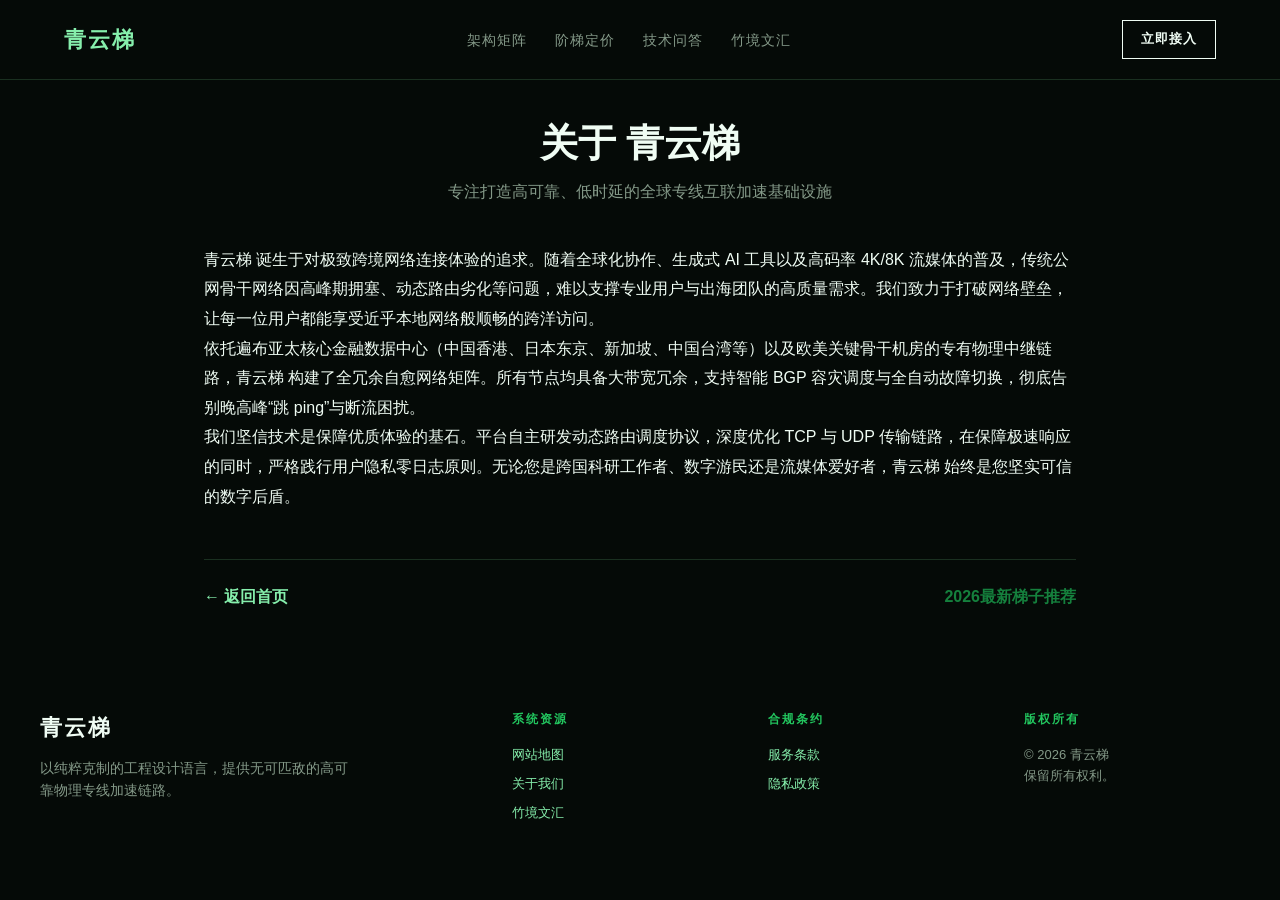
==== about.html @ e62d0f21 "feat: deploy qingyunticloud.cfd landing page with full SEO suite" ====
<!DOCTYPE html>
<html lang="zh-CN">
<head>
  <meta charset="UTF-8">
  <meta name="viewport" content="width=device-width, initial-scale=1.0">
  <title>关于我们 - 青云梯官方品牌起源与网络愿景</title>
  <link rel="canonical" href="https://qingyunticloud.cfd/about.html">
  <link rel="stylesheet" href="style.css">
</head>
<body>
  
        
        <nav class="wire-nav">
          <div class="wire-container wire-nav-inner">
            <a href="index.html" class="wire-logo">青云梯</a>
            <ul class="wire-menu">
              <li><a href="index.html#matrix">架构矩阵</a></li>
              <li><a href="index.html#staircase">阶梯定价</a></li>
              <li><a href="index.html#qna">技术问答</a></li>
              <li><a href="bamboo-notes.html">竹境文汇</a></li>
            </ul>
            <a href="https://ww012.twilightaff.com/#/?code=A56DH1Af" class="btn-wire-cta" target="_blank" rel="nofollow">立即接入</a>
          </div>
        </nav>
        
        <main style="max-width:920px; margin:40px auto; padding:0 24px; ">
          <header style="text-align:center; margin-bottom:40px;">
            <h1 style="font-size:38px; font-weight:900; line-height:1.25; margin-bottom:12px;">关于 青云梯</h1>
            <p style="color:var(--muted); font-size:16px;">专注打造高可靠、低时延的全球专线互联加速基础设施</p>
          </header>
          <div style="font-size:16px; line-height:1.85;">
            
        <p>青云梯 诞生于对极致跨境网络连接体验的追求。随着全球化协作、生成式 AI 工具以及高码率 4K/8K 流媒体的普及，传统公网骨干网络因高峰期拥塞、动态路由劣化等问题，难以支撑专业用户与出海团队的高质量需求。我们致力于打破网络壁垒，让每一位用户都能享受近乎本地网络般顺畅的跨洋访问。</p>
        <p>依托遍布亚太核心金融数据中心（中国香港、日本东京、新加坡、中国台湾等）以及欧美关键骨干机房的专有物理中继链路，青云梯 构建了全冗余自愈网络矩阵。所有节点均具备大带宽冗余，支持智能 BGP 容灾调度与全自动故障切换，彻底告别晚高峰“跳 ping”与断流困扰。</p>
        <p>我们坚信技术是保障优质体验的基石。平台自主研发动态路由调度协议，深度优化 TCP 与 UDP 传输链路，在保障极速响应的同时，严格践行用户隐私零日志原则。无论您是跨国科研工作者、数字游民还是流媒体爱好者，青云梯 始终是您坚实可信的数字后盾。</p>
        
          </div>
          <div style="margin-top:48px; padding-top:24px; border-top:1px solid var(--border); display:flex; justify-content:space-between; align-items:center;">
            <a href="index.html" style="font-weight:700;">← 返回首页</a>
            <a href="https://tizilab.net/paihang/" style="font-weight:700; color:var(--primary);" target="_blank">2026最新梯子推荐</a>
          </div>
        </main>
        
        <footer class="wire-container wire-footer">
          <div class="wire-footer-grid">
            <div>
              <div class="wire-logo" style="margin-bottom:12px;">青云梯</div>
              <p style="font-size:14px; color:var(--muted); max-width:320px;">以纯粹克制的工程设计语言，提供无可匹敌的高可靠物理专线加速链路。</p>
            </div>
            <div class="wire-footer-col">
              <h4>系统资源</h4>
              <ul>
                <li><a href="sitemap.html">网站地图</a></li>
                <li><a href="about.html">关于我们</a></li>
                <li><a href="bamboo-notes.html">竹境文汇</a></li>
              </ul>
            </div>
            <div class="wire-footer-col">
              <h4>合规条约</h4>
              <ul>
                <li><a href="terms.html">服务条款</a></li>
                <li><a href="privacy.html">隐私政策</a></li>
              </ul>
            </div>
            <div class="wire-footer-col">
              <h4>版权所有</h4>
              <p style="font-size:13px; color:var(--muted);">© 2026 青云梯<br>保留所有权利。</p>
            </div>
          </div>
        </footer>
        
        
</body>
</html>
---- style.css ----
/* Archetype 5: Swiss Clean / Pure Outline Grid (qingyunticloud.cfd) */
:root {
  --primary: #15803d;
  --secondary: #22c55e;
  --accent: #86efac;
  --bg: #050a07;
  --border: #1a3020;
  --text: #f0fdf4;
  --muted: #849988;
  --link-color: #86efac;
}
* { box-sizing: border-box; margin: 0; padding: 0; }
body { background: var(--bg); color: var(--text); font-family: -apple-system, BlinkMacSystemFont, "Segoe UI", Roboto, "Helvetica Neue", Arial, sans-serif; line-height: 1.6; }
a { color: var(--link-color); text-decoration: none; }
a:visited { color: var(--link-color); }
a:hover { color: var(--primary); text-decoration: underline; }

/* Wireframe Header (Borders only) */
.wire-nav { border-bottom: 1px solid var(--border); padding: 20px 0; background: var(--bg); position: sticky; top: 0; z-index: 99; }
.wire-container { max-width: 1200px; margin: 0 auto; padding: 0 24px; }
.wire-nav-inner { display: flex; justify-content: space-between; align-items: center; }
.wire-logo { font-size: 22px; font-weight: 800; text-transform: uppercase; letter-spacing: 2px; }
.wire-menu { list-style: none; display: flex; gap: 28px; }
.wire-menu a { font-size: 14px; text-transform: uppercase; letter-spacing: 1px; color: var(--muted); }
.wire-menu a:hover { color: var(--text); }
.btn-wire-cta { border: 1px solid var(--text); padding: 8px 18px; font-size: 13px; font-weight: 700; text-transform: uppercase; letter-spacing: 1px; color: var(--text) !important; text-decoration: none !important; }
.btn-wire-cta:hover { background: var(--text); color: var(--bg) !important; }

/* Left Artwork + Right Heavy Typography Hero */
.wire-hero { padding: 60px 0; border-bottom: 1px solid var(--border); }
.wire-hero-grid { display: grid; grid-template-columns: 0.9fr 1.1fr; gap: 48px; align-items: center; }
.wire-hero-title { font-size: 48px; font-weight: 900; line-height: 1.15; margin-bottom: 20px; }
.wire-hero-title span { color: var(--secondary); }
.wire-hero-p { font-size: 17px; color: var(--muted); margin-bottom: 28px; }
.wire-hero-btns { display: flex; gap: 16px; flex-wrap: wrap; }

/* Wireframe Grid Blocks (No background cards, borders only) */
.wire-grid-section { display: grid; grid-template-columns: repeat(4, 1fr); border-bottom: 1px solid var(--border); }
.wire-grid-block { padding: 40px 24px; border-right: 1px solid var(--border); }
.wire-grid-block:last-child { border-right: none; }
.wire-block-num { font-size: 12px; font-family: monospace; color: var(--secondary); margin-bottom: 16px; }
.wire-grid-block h3 { font-size: 20px; margin-bottom: 10px; font-weight: 700; }
.wire-grid-block p { font-size: 14px; color: var(--muted); line-height: 1.6; }

/* Staircase Elevation Pricing (Cards at increasing heights) */
.staircase-section { padding: 80px 0; border-bottom: 1px solid var(--border); }
.staircase-deck { display: grid; grid-template-columns: repeat(3, 1fr); gap: 24px; align-items: flex-end; margin-top: 40px; }
.stair-card { border: 1px solid var(--border); padding: 32px; display: flex; flex-direction: column; }
.stair-card.tier-1 { min-height: 340px; }
.stair-card.tier-2 { min-height: 380px; border-color: var(--secondary); }
.stair-card.tier-3 { min-height: 420px; }
.stair-price { font-size: 36px; font-weight: 900; margin: 16px 0; }

/* Four Col Clean Footer */
.wire-footer { padding: 60px 0 30px; }
.wire-footer-grid { display: grid; grid-template-columns: 2fr 1fr 1fr 1fr; gap: 40px; }
.wire-footer-col h4 { font-size: 12px; text-transform: uppercase; letter-spacing: 2px; color: var(--secondary); margin-bottom: 16px; }
.wire-footer-col ul { list-style: none; display: flex; flex-direction: column; gap: 8px; font-size: 13px; }

@media (max-width: 900px) {
  .wire-hero-grid { grid-template-columns: 1fr; }
  .wire-grid-section { grid-template-columns: 1fr 1fr; }
  .staircase-deck { grid-template-columns: 1fr; align-items: stretch; }
  .wire-footer-grid { grid-template-columns: 1fr; }
  .wire-menu { display: none; }
}


/* ==========================================================================
   Hero SVG Motion Core & Animation Keyframes (Guaranteed Visibility)
   ========================================================================== */
.motion-art-frame {
  width: 100% !important;
  max-width: 480px !important;
  min-height: 280px !important;
  margin: 0 auto !important;
  display: flex !important;
  justify-content: center !important;
  align-items: center !important;
  position: relative !important;
  flex-shrink: 0 !important;
}

.motion-svg {
  width: 100% !important;
  max-width: 480px !important;
  height: auto !important;
  min-height: 260px !important;
  display: block !important;
  overflow: visible !important;
  filter: drop-shadow(0 15px 35px rgba(0, 0, 0, 0.65)) !important;
}

@keyframes glowPulse {
  0%, 100% { transform: scale(1); opacity: 0.8; }
  50% { transform: scale(1.08); opacity: 1; }
}

@keyframes creamBounce {
  0%, 100% { transform: translateY(0); }
  50% { transform: translateY(-5px); }
}

@keyframes berryFloat {
  0%, 100% { transform: translateY(0) rotate(0deg); }
  50% { transform: translateY(-6px) rotate(4deg); }
}

@keyframes strawShake {
  0%, 100% { transform: rotate(0deg); }
  50% { transform: rotate(-2.5deg); }
}

@keyframes bubbleFloat {
  0% { transform: translateY(0); opacity: 0.25; }
  50% { opacity: 0.9; }
  100% { transform: translateY(-24px); opacity: 0; }
}

@keyframes ringFloat {
  0%, 100% { transform: translateY(0) rotate(-12deg); }
  50% { transform: translateY(-10px) rotate(-8deg); }
}

@keyframes runeShimmer {
  0%, 100% { opacity: 0.35; stroke-dashoffset: 0; }
  50% { opacity: 1; stroke-dashoffset: 24; }
}

@keyframes spinCW {
  from { transform: rotate(0deg); }
  to { transform: rotate(360deg); }
}

@keyframes spinCCW {
  from { transform: rotate(0deg); }
  to { transform: rotate(-360deg); }
}

@keyframes stepPulse {
  0%, 100% { opacity: 0.7; transform: translateY(0); }
  50% { opacity: 1; transform: translateY(-4px); }
}

@keyframes cloudDrift {
  0%, 100% { transform: translateX(0); }
  50% { transform: translateX(16px); }
}

@keyframes rayAscend {
  0% { stroke-dashoffset: 20; opacity: 0.2; }
  50% { opacity: 0.95; }
  100% { stroke-dashoffset: 0; opacity: 0.2; }
}

.glow-pulse { animation: glowPulse 4s ease-in-out infinite; transform-origin: center; }
.cream-bounce { animation: creamBounce 3.5s ease-in-out infinite; }
.berry-float { animation: berryFloat 3s ease-in-out infinite; transform-origin: 230px 85px; }
.straw-shake { animation: strawShake 4s ease-in-out infinite; transform-origin: 210px 250px; }
.bubble-float-1 { animation: bubbleFloat 3s ease-in-out infinite; }
.bubble-float-2 { animation: bubbleFloat 4.2s ease-in-out infinite 0.8s; }
.bubble-float-3 { animation: bubbleFloat 3.6s ease-in-out infinite 1.5s; }

.ring-float { animation: ringFloat 5s ease-in-out infinite; }
.rune-shimmer { animation: runeShimmer 3s ease-in-out infinite; }
.orbital-spin { animation: spinCW 25s linear infinite; transform-origin: 230px 180px; }
.ring-spin-cw { animation: spinCW 18s linear infinite; transform-origin: 230px 180px; }
.ring-spin-ccw { animation: spinCCW 24s linear infinite; transform-origin: 230px 180px; }

.step-pulse-1 { animation: stepPulse 3s ease-in-out infinite 0s; }
.step-pulse-2 { animation: stepPulse 3s ease-in-out infinite 0.7s; }
.step-pulse-3 { animation: stepPulse 3s ease-in-out infinite 1.4s; }
.step-pulse-4 { animation: stepPulse 3s ease-in-out infinite 2.1s; }
.cloud-drift-1 { animation: cloudDrift 6s ease-in-out infinite; }
.cloud-drift-2 { animation: cloudDrift 7s ease-in-out infinite 1s; }
.ray-ascend { animation: rayAscend 2.5s linear infinite; }
.crystal-spin { animation: spinCW 12s linear infinite; transform-origin: center; }
.mint-leaf-float { animation: berryFloat 4s ease-in-out infinite; transform-origin: 230px 95px; }

@media (prefers-reduced-motion: reduce) {
  * {
    animation-duration: 0.01ms !important;
    animation-iteration-count: 1 !important;
    transition-duration: 0.01ms !important;
  }
}
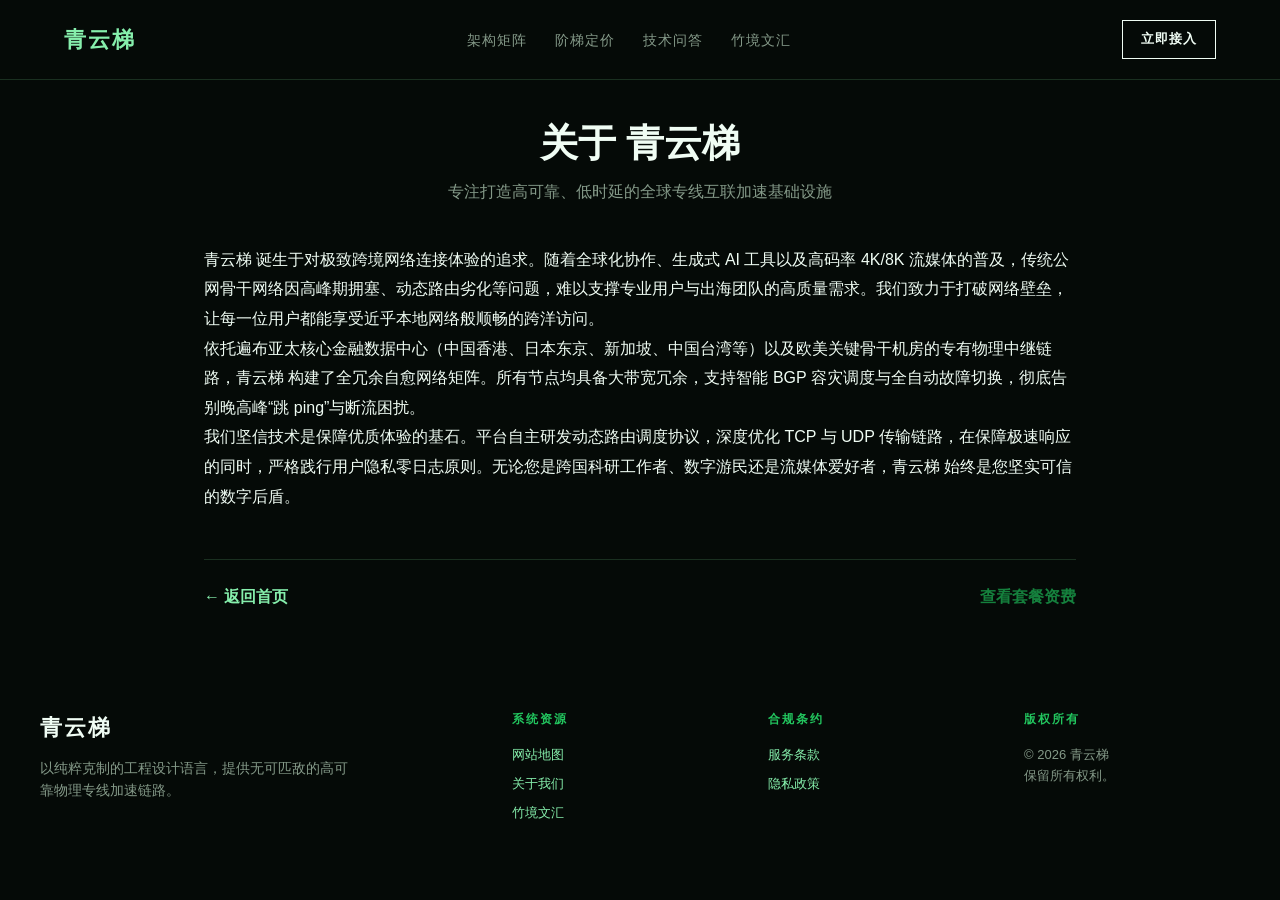
==== commit 8181da5f: "fix: remove external blog links, desensitize subscription terms, and align official landing page sty" ====
--- a/about.html
+++ b/about.html
@@ -37,7 +37,7 @@
           </div>
           <div style="margin-top:48px; padding-top:24px; border-top:1px solid var(--border); display:flex; justify-content:space-between; align-items:center;">
             <a href="index.html" style="font-weight:700;">← 返回首页</a>
-            <a href="https://tizilab.net/paihang/" style="font-weight:700; color:var(--primary);" target="_blank">2026最新梯子推荐</a>
+            <a href="#plans" style="font-weight:700; color:var(--primary);" target="_blank">查看套餐资费</a>
           </div>
         </main>
         
